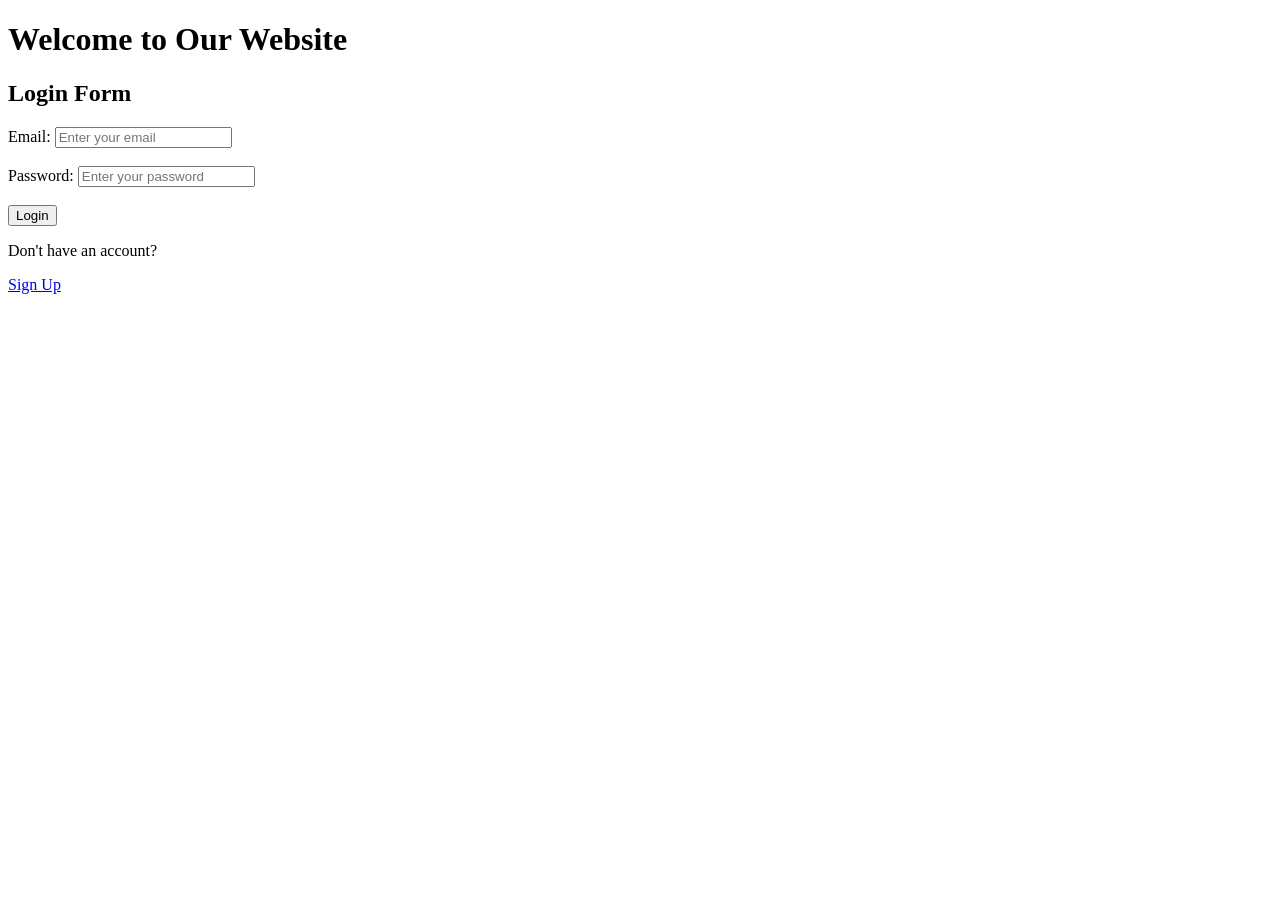
==== index.html @ e3af410c "initial commit" ====
<!DOCTYPE html>
<html lang="en">
<head>
    <meta charset="UTF-8">
    <title>Home - Login</title>
</head>
<body>

    <h1>Welcome to Our Website</h1>
    <h2>Login Form</h2>

    <form action="signup1.html" method="get">
        <label>Email:</label>
        <input type="email" name="email"
               placeholder="Enter your email" required>
        <br><br>

        <label>Password:</label>
        <input type="password" name="password"
               placeholder="Enter your password" required>
        <br><br>

        <button type="submit">Login</button>
    </form>

    <p>Don't have an account?</p>
    <a href="signup1.html">Sign Up</a>

</body>
</html>
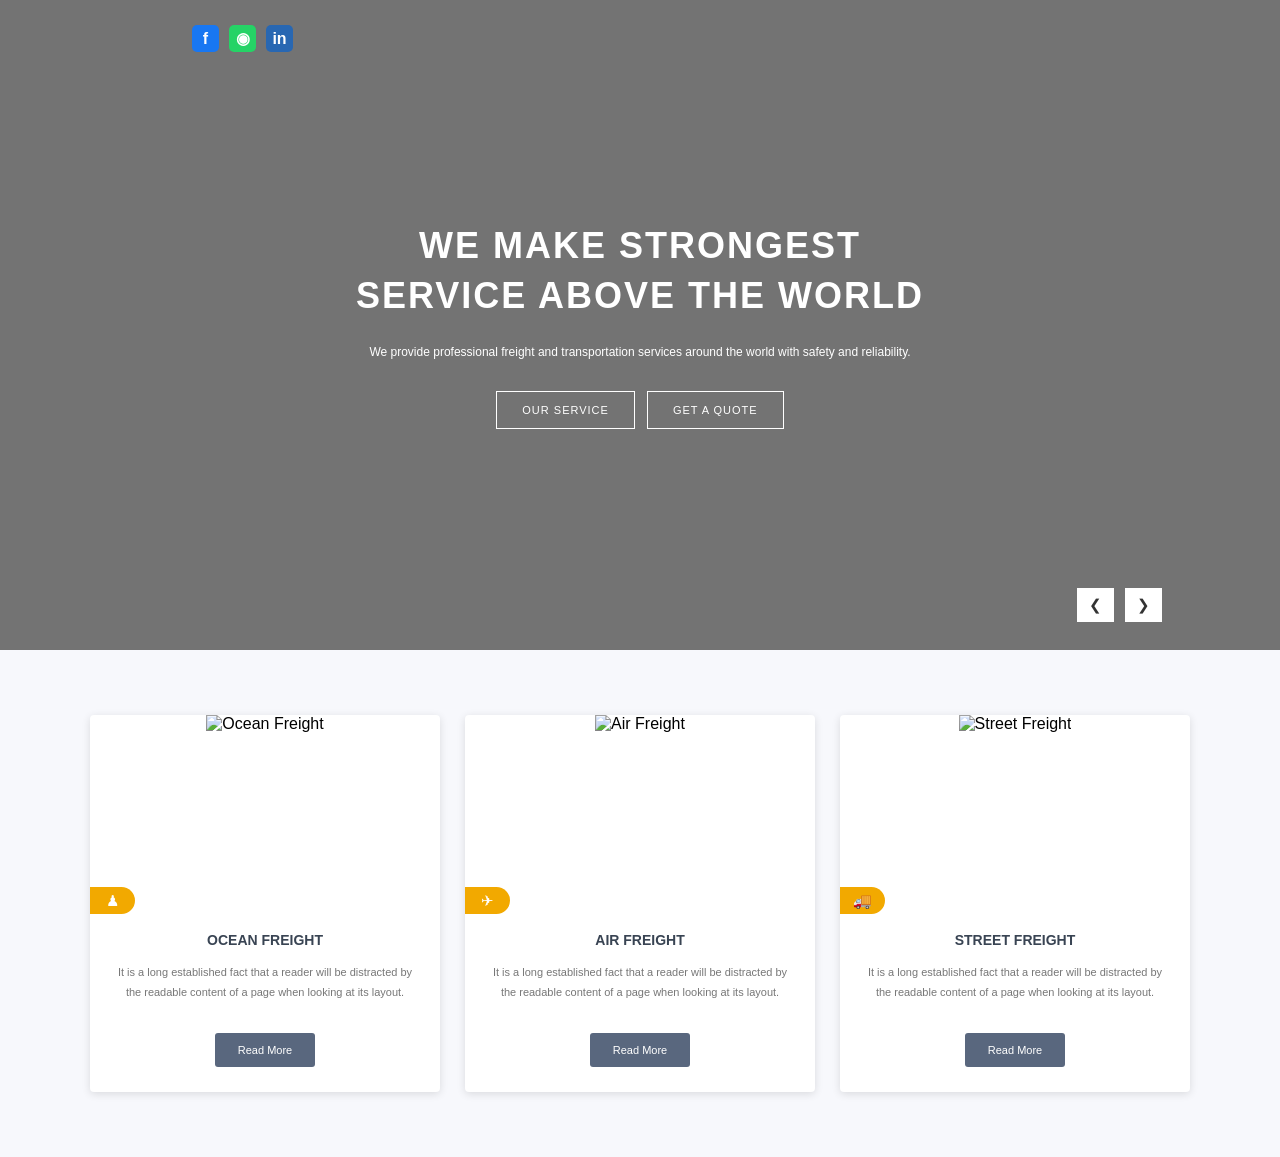
==== commit 70ac79f4: "first commit" ====
--- a/index.html
+++ b/index.html
@@ -2,29 +2,121 @@
 <html lang="en">
 <head>
     <meta charset="UTF-8">
-    <title>Home - Login</title>
+    <meta name="viewport" content="width=device-width, initial-scale=1.0">
+    <title>Freight Services</title>
+    <link rel="stylesheet" href="style.css">
 </head>
 <body>
 
-    <h1>Welcome to Our Website</h1>
-    <h2>Login Form</h2>
+    <!-- Social Media -->
+    <div class="social">
+        <a href="https://www.facebook.com/" target="_blank">f</a>
+        <a href="https://www.whatsapp.com/" target="_blank">◉</a>
+        <a href="https://www.linkedin.com/" target="_blank">in</a>
+    </div>
 
-    <form action="signup1.html" method="get">
-        <label>Email:</label>
-        <input type="email" name="email"
-               placeholder="Enter your email" required>
-        <br><br>
+    <!-- Hero Section -->
+    <section class="hero" id="home">
 
-        <label>Password:</label>
-        <input type="password" name="password"
-               placeholder="Enter your password" required>
-        <br><br>
+        <div class="overlay"></div>
 
-        <button type="submit">Login</button>
-    </form>
+        <div class="hero-content">
+            <h1 id="heroTitle">
+                WE MAKE STRONGEST<br>
+                SERVICE ABOVE THE WORLD
+            </h1>
 
-    <p>Don't have an account?</p>
-    <a href="signup1.html">Sign Up</a>
+            <p>
+                We provide professional freight and transportation
+                services around the world with safety and reliability.
+            </p>
+
+            <div class="hero-buttons">
+                <a href="#services" class="btn">OUR SERVICE</a>
+                <a href="mailto:info@example.com?subject=Get%20a%20Quote"
+                   class="btn">GET A QUOTE</a>
+            </div>
+        </div>
+
+        <div class="slider-buttons">
+            <button id="prev">❮</button>
+            <button id="next">❯</button>
+        </div>
+
+    </section>
+
+    <!-- Services Section -->
+    <section class="services" id="services">
+
+        <div class="service-container">
+
+            <!-- Ocean Freight -->
+            <div class="card">
+                <div class="image">
+                    <img src="https://thumb.wikimedia.org/wikipedia/commons/thumb/9/93/NYK_Virgo_%288154929586%29.jpg/250px-NYK_Virgo_%288154929586%29.jpg?utm_source=en.wikipedia.org&utm_campaign=parser&utm_content=thumbnail"
+                         alt="Ocean Freight">
+                </div>
+
+                <div class="icon">♟</div>
+
+                <h3>OCEAN FREIGHT</h3>
+
+                <p>
+                    It is a long established fact that a reader
+                    will be distracted by the readable content
+                    of a page when looking at its layout.
+                </p>
+
+                <a href="https://en.wikipedia.org/wiki/Containerization"
+                   target="_blank" class="read-btn">Read More</a>
+            </div>
+
+            <!-- Air Freight -->
+            <div class="card">
+                <div class="image">
+                    <img src="https://thumb.wikimedia.org/wikipedia/commons/thumb/1/13/N885FD_B777F_Fedex_%287001569004%29.jpg/250px-N885FD_B777F_Fedex_%287001569004%29.jpg?utm_source=en.wikipedia.org&utm_campaign=parser&utm_content=thumbnail"
+                         alt="Air Freight">
+                </div>
+
+                <div class="icon">✈</div>
+
+                <h3>AIR FREIGHT</h3>
+
+                <p>
+                    It is a long established fact that a reader
+                    will be distracted by the readable content
+                    of a page when looking at its layout.
+                </p>
+
+                <a href="https://en.wikipedia.org/wiki/Air_cargo"
+                   target="_blank" class="read-btn">Read More</a>
+            </div>
+
+            <!-- Street Freight -->
+            <div class="card">
+                <div class="image">
+                    <img src="https://thumb.wikimedia.org/wikipedia/commons/thumb/0/07/Fuel_truck_tanzania.jpg/500px-Fuel_truck_tanzania.jpg?utm_source=en.wikipedia.org&utm_campaign=parser&utm_content=thumbnail"
+                         alt="Street Freight">
+                </div>
+
+                <div class="icon">🚚</div>
+
+                <h3>STREET FREIGHT</h3>
+
+                <p>
+                    It is a long established fact that a reader
+                    will be distracted by the readable content
+                    of a page when looking at its layout.
+                </p>
+
+                <a href="https://en.wikipedia.org/wiki/Road_transport"
+                   target="_blank" class="read-btn">Read More</a>
+            </div>
+
+        </div>
+    </section>
+
+    <script src="script.js"></script>
 
 </body>
 </html>
--- a/style.css
+++ b/style.css
@@ -0,0 +1,267 @@
+* {
+    margin: 0;
+    padding: 0;
+    box-sizing: border-box;
+}
+
+html {
+    scroll-behavior: smooth;
+}
+
+body {
+    font-family: Arial, sans-serif;
+    background: #ffffff;
+}
+
+/* Social Icons */
+
+.social {
+    position: absolute;
+    top: 25px;
+    left: 15%;
+    display: flex;
+    gap: 10px;
+    z-index: 5;
+}
+
+.social a {
+    width: 27px;
+    height: 27px;
+    display: flex;
+    align-items: center;
+    justify-content: center;
+    text-decoration: none;
+    color: white;
+    font-weight: bold;
+    border-radius: 5px;
+    background: #1877f2;
+}
+
+.social a:nth-child(2) {
+    background: #25d366;
+}
+
+.social a:nth-child(3) {
+    background: #2867b2;
+}
+
+/* Hero Section */
+
+.hero {
+    height: 650px;
+    width: 100%;
+    background-image: url("https://thumb.wikimedia.org/wikipedia/commons/thumb/9/93/NYK_Virgo_%288154929586%29.jpg/250px-NYK_Virgo_%288154929586%29.jpg?utm_source=en.wikipedia.org&utm_campaign=parser&utm_content=thumbnail");
+    background-size: cover;
+    background-position: center;
+    position: relative;
+    display: flex;
+    align-items: center;
+    justify-content: center;
+    transition: background-image 0.5s ease;
+}
+
+.overlay {
+    position: absolute;
+    inset: 0;
+    background: rgba(0, 0, 0, 0.55);
+}
+
+.hero-content {
+    position: relative;
+    z-index: 2;
+    color: white;
+    text-align: center;
+    padding: 20px;
+    max-width: 900px;
+}
+
+.hero-content h1 {
+    font-size: 36px;
+    line-height: 1.4;
+    font-weight: 800;
+    letter-spacing: 2px;
+}
+
+.hero-content p {
+    font-size: 12px;
+    margin: 20px 0 28px;
+    line-height: 1.8;
+}
+
+.hero-buttons {
+    display: flex;
+    justify-content: center;
+    gap: 12px;
+}
+
+.btn {
+    border: 1px solid white;
+    color: white;
+    text-decoration: none;
+    padding: 12px 25px;
+    font-size: 11px;
+    letter-spacing: 1px;
+    transition: 0.3s;
+}
+
+.btn:hover {
+    background: white;
+    color: black;
+}
+
+/* Slider Buttons */
+
+.slider-buttons {
+    position: absolute;
+    right: 9%;
+    bottom: 25px;
+    z-index: 3;
+}
+
+.slider-buttons button {
+    border: none;
+    background: white;
+    color: #333;
+    padding: 8px 12px;
+    margin: 3px;
+    cursor: pointer;
+    font-size: 15px;
+}
+
+.slider-buttons button:hover {
+    background: orange;
+    color: white;
+}
+
+/* Services Section */
+
+.services {
+    background: #f7f8fc;
+    padding: 65px 20px;
+}
+
+.service-container {
+    max-width: 1100px;
+    margin: auto;
+    display: grid;
+    grid-template-columns: repeat(3, 1fr);
+    gap: 25px;
+}
+
+/* Cards */
+
+.card {
+    background: white;
+    text-align: center;
+    position: relative;
+    box-shadow: 0 2px 8px rgba(0,0,0,0.12);
+    border-radius: 4px;
+    overflow: hidden;
+    padding-bottom: 25px;
+    transition: 0.3s;
+}
+
+.card:hover {
+    transform: translateY(-7px);
+    box-shadow: 0 8px 20px rgba(0,0,0,0.15);
+}
+
+.image {
+    width: 100%;
+    height: 190px;
+    overflow: hidden;
+}
+
+.image img {
+    width: 100%;
+    height: 100%;
+    object-fit: cover;
+    transition: 0.4s;
+}
+
+.card:hover img {
+    transform: scale(1.08);
+}
+
+/* Card Icon */
+
+.icon {
+    position: relative;
+    margin-top: -18px;
+    background: #f2a900;
+    color: white;
+    width: 45px;
+    height: 27px;
+    border-radius: 0 20px 20px 0;
+    display: flex;
+    align-items: center;
+    justify-content: center;
+    font-size: 15px;
+}
+
+/* Card Text */
+
+.card h3 {
+    font-size: 14px;
+    color: #394453;
+    margin: 18px 0 15px;
+}
+
+.card p {
+    color: #777;
+    font-size: 11px;
+    line-height: 1.8;
+    padding: 0 20px;
+    min-height: 55px;
+}
+
+/* Read More */
+
+.read-btn {
+    display: inline-block;
+    background: #59677e;
+    color: white;
+    text-decoration: none;
+    font-size: 11px;
+    padding: 11px 23px;
+    border-radius: 3px;
+    margin-top: 15px;
+    transition: 0.3s;
+}
+
+.read-btn:hover {
+    background: #f2a900;
+}
+
+/* Mobile Responsive */
+
+@media (max-width: 768px) {
+
+    .hero {
+        height: 450px;
+    }
+
+    .hero-content h1 {
+        font-size: 25px;
+    }
+
+    .hero-content p {
+        font-size: 11px;
+    }
+
+    .service-container {
+        grid-template-columns: 1fr;
+        max-width: 400px;
+    }
+
+    .social {
+        left: 20px;
+    }
+}
+
+@media (min-width: 769px) and (max-width: 1000px) {
+
+    .service-container {
+        grid-template-columns: repeat(2, 1fr);
+    }
+}
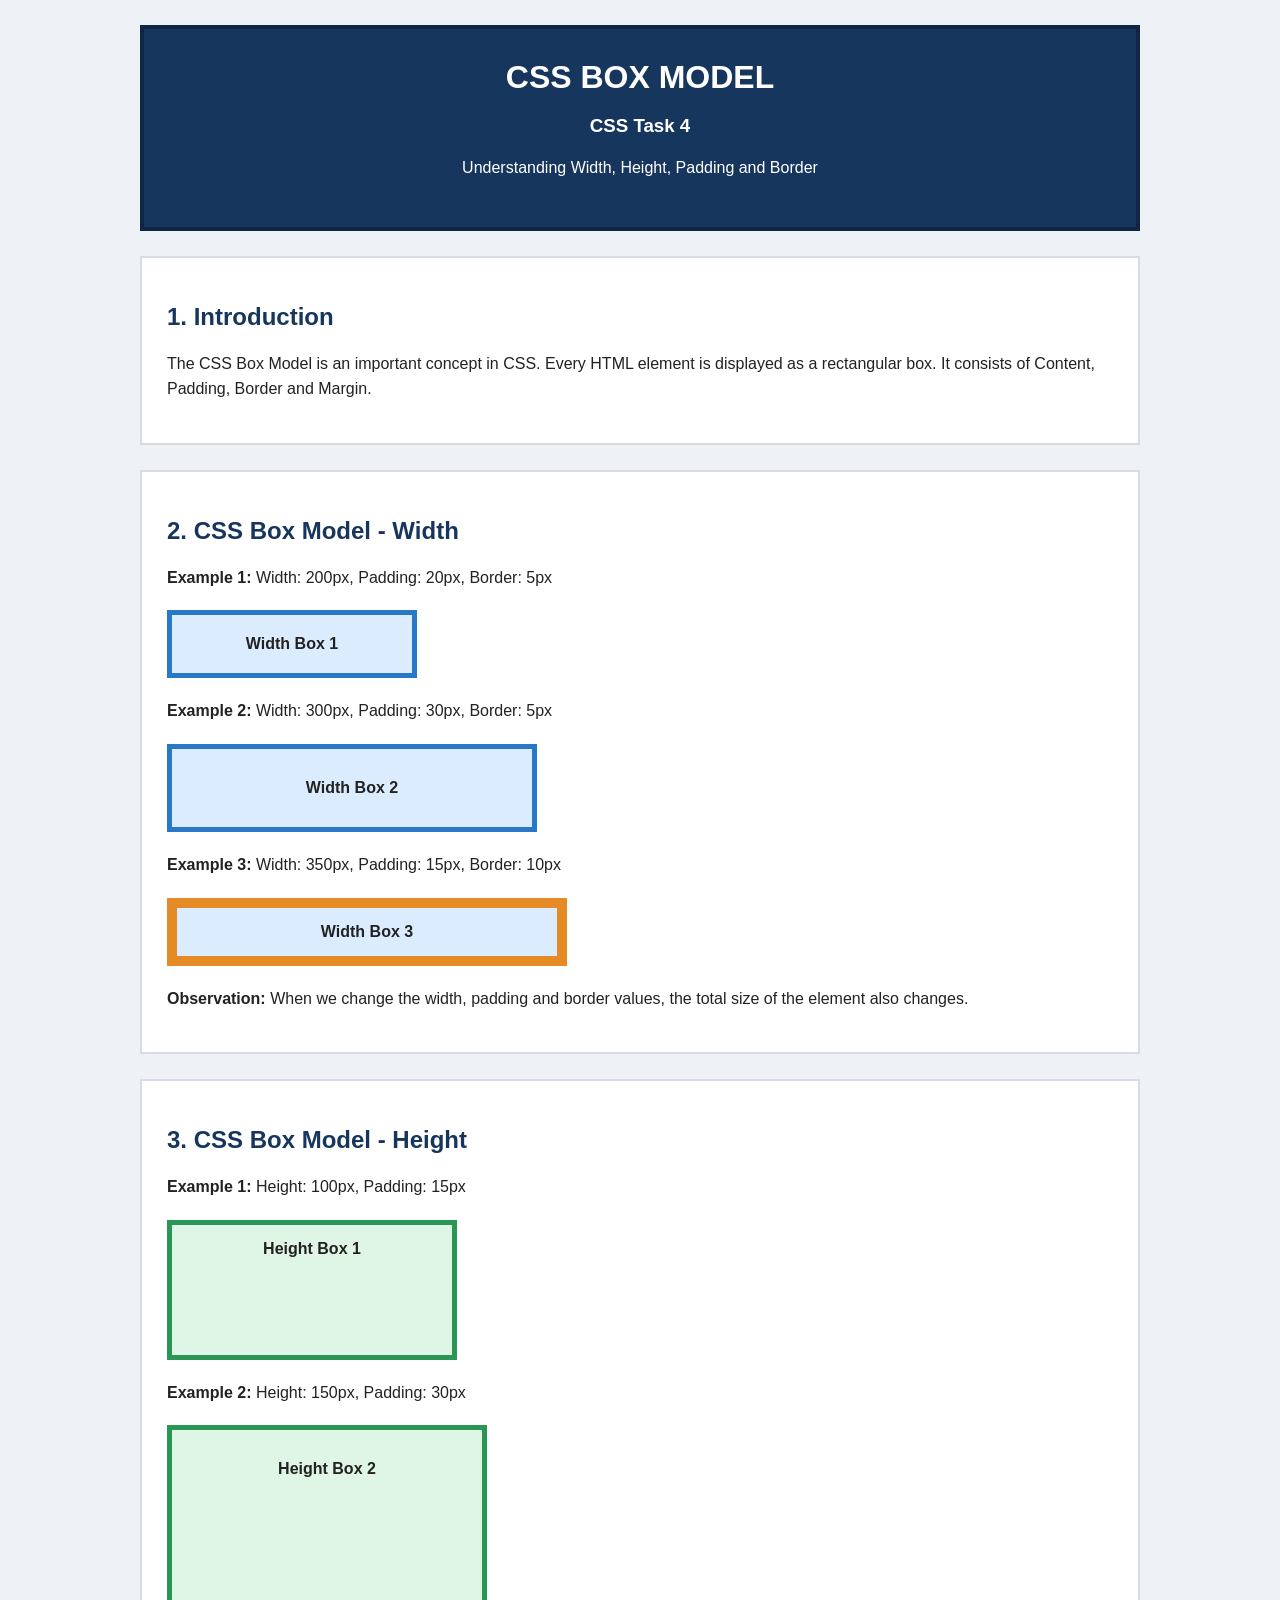
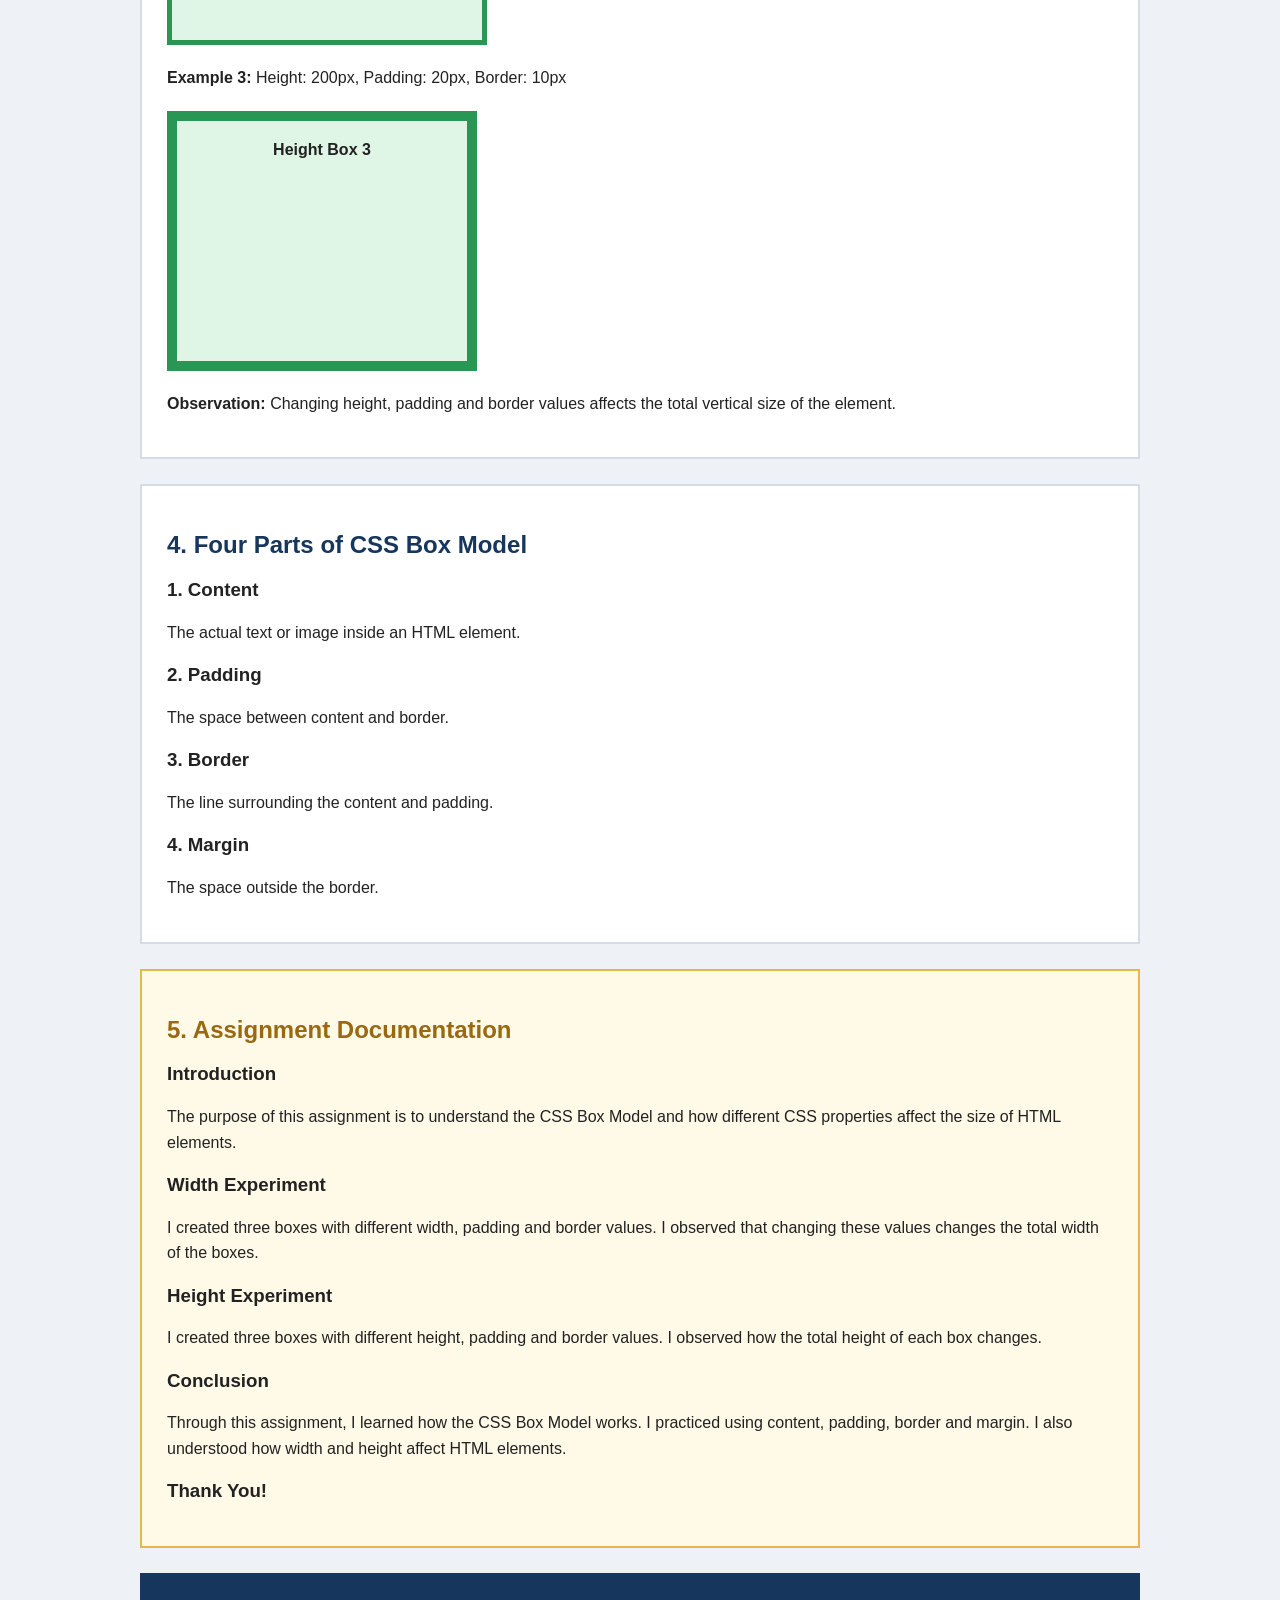
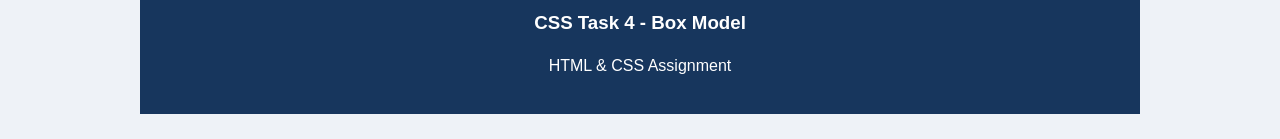
==== commit cab5aec0: "first commit" ====
--- a/index.html
+++ b/index.html
@@ -1,122 +1,269 @@
 <!DOCTYPE html>
 <html lang="en">
 <head>
-    <meta charset="UTF-8">
-    <meta name="viewport" content="width=device-width, initial-scale=1.0">
-    <title>Freight Services</title>
-    <link rel="stylesheet" href="style.css">
+<meta charset="UTF-8">
+<meta name="viewport" content="width=device-width, initial-scale=1.0">
+<title>CSS Task 4 - Box Model Assignment</title>
+
+<style>
+* {
+    box-sizing: content-box;
+}
+
+body {
+    margin: 0;
+    padding: 25px;
+    font-family: Arial, sans-serif;
+    background: #eef2f7;
+    color: #222;
+}
+
+.container {
+    max-width: 1000px;
+    margin: auto;
+}
+
+header {
+    background: #17365d;
+    color: white;
+    text-align: center;
+    padding: 30px;
+    border: 4px solid #102744;
+    margin-bottom: 25px;
+}
+
+header h1 {
+    margin: 0 0 10px;
+}
+
+section {
+    background: white;
+    padding: 25px;
+    border: 2px solid #d5dce5;
+    margin-bottom: 25px;
+}
+
+h2 {
+    color: #17365d;
+}
+
+p {
+    line-height: 1.6;
+}
+
+/* WIDTH EXAMPLES */
+
+.width-box {
+    background: #dcecff;
+    border: 5px solid #2878c7;
+    padding: 20px;
+    margin: 20px 0;
+    text-align: center;
+    font-weight: bold;
+}
+
+.box1 {
+    width: 200px;
+}
+
+.box2 {
+    width: 300px;
+    padding: 30px;
+}
+
+.box3 {
+    width: 350px;
+    padding: 15px;
+    border: 10px solid #e58b26;
+}
+
+/* HEIGHT EXAMPLES */
+
+.height-box {
+    width: 250px;
+    background: #dff5e5;
+    border: 5px solid #299653;
+    padding: 15px;
+    margin: 20px 0;
+    text-align: center;
+    font-weight: bold;
+}
+
+.height1 {
+    height: 100px;
+}
+
+.height2 {
+    height: 150px;
+    padding: 30px;
+}
+
+.height3 {
+    height: 200px;
+    padding: 20px;
+    border: 10px solid #299653;
+}
+
+/* DOCUMENTATION */
+
+.documentation {
+    background: #fff9e8;
+    border: 2px solid #e5b84b;
+    padding: 25px;
+}
+
+.documentation h2 {
+    color: #9a6810;
+}
+
+footer {
+    background: #17365d;
+    color: white;
+    text-align: center;
+    padding: 20px;
+    margin-top: 25px;
+}
+
+@media(max-width: 600px) {
+    body {
+        padding: 10px;
+    }
+
+    .width-box,
+    .height-box {
+        max-width: 100%;
+    }
+}
+</style>
 </head>
+
 <body>
 
-    <!-- Social Media -->
-    <div class="social">
-        <a href="https://www.facebook.com/" target="_blank">f</a>
-        <a href="https://www.whatsapp.com/" target="_blank">◉</a>
-        <a href="https://www.linkedin.com/" target="_blank">in</a>
-    </div>
-
-    <!-- Hero Section -->
-    <section class="hero" id="home">
-
-        <div class="overlay"></div>
-
-        <div class="hero-content">
-            <h1 id="heroTitle">
-                WE MAKE STRONGEST<br>
-                SERVICE ABOVE THE WORLD
-            </h1>
-
-            <p>
-                We provide professional freight and transportation
-                services around the world with safety and reliability.
-            </p>
-
-            <div class="hero-buttons">
-                <a href="#services" class="btn">OUR SERVICE</a>
-                <a href="mailto:info@example.com?subject=Get%20a%20Quote"
-                   class="btn">GET A QUOTE</a>
-            </div>
-        </div>
-
-        <div class="slider-buttons">
-            <button id="prev">❮</button>
-            <button id="next">❯</button>
-        </div>
-
-    </section>
-
-    <!-- Services Section -->
-    <section class="services" id="services">
-
-        <div class="service-container">
-
-            <!-- Ocean Freight -->
-            <div class="card">
-                <div class="image">
-                    <img src="https://thumb.wikimedia.org/wikipedia/commons/thumb/9/93/NYK_Virgo_%288154929586%29.jpg/250px-NYK_Virgo_%288154929586%29.jpg?utm_source=en.wikipedia.org&utm_campaign=parser&utm_content=thumbnail"
-                         alt="Ocean Freight">
-                </div>
-
-                <div class="icon">♟</div>
-
-                <h3>OCEAN FREIGHT</h3>
-
-                <p>
-                    It is a long established fact that a reader
-                    will be distracted by the readable content
-                    of a page when looking at its layout.
-                </p>
-
-                <a href="https://en.wikipedia.org/wiki/Containerization"
-                   target="_blank" class="read-btn">Read More</a>
-            </div>
-
-            <!-- Air Freight -->
-            <div class="card">
-                <div class="image">
-                    <img src="https://thumb.wikimedia.org/wikipedia/commons/thumb/1/13/N885FD_B777F_Fedex_%287001569004%29.jpg/250px-N885FD_B777F_Fedex_%287001569004%29.jpg?utm_source=en.wikipedia.org&utm_campaign=parser&utm_content=thumbnail"
-                         alt="Air Freight">
-                </div>
-
-                <div class="icon">✈</div>
-
-                <h3>AIR FREIGHT</h3>
-
-                <p>
-                    It is a long established fact that a reader
-                    will be distracted by the readable content
-                    of a page when looking at its layout.
-                </p>
-
-                <a href="https://en.wikipedia.org/wiki/Air_cargo"
-                   target="_blank" class="read-btn">Read More</a>
-            </div>
-
-            <!-- Street Freight -->
-            <div class="card">
-                <div class="image">
-                    <img src="https://thumb.wikimedia.org/wikipedia/commons/thumb/0/07/Fuel_truck_tanzania.jpg/500px-Fuel_truck_tanzania.jpg?utm_source=en.wikipedia.org&utm_campaign=parser&utm_content=thumbnail"
-                         alt="Street Freight">
-                </div>
-
-                <div class="icon">🚚</div>
-
-                <h3>STREET FREIGHT</h3>
-
-                <p>
-                    It is a long established fact that a reader
-                    will be distracted by the readable content
-                    of a page when looking at its layout.
-                </p>
-
-                <a href="https://en.wikipedia.org/wiki/Road_transport"
-                   target="_blank" class="read-btn">Read More</a>
-            </div>
-
-        </div>
-    </section>
-
-    <script src="script.js"></script>
+<div class="container">
+
+<header>
+    <h1>CSS BOX MODEL</h1>
+    <h3>CSS Task 4</h3>
+    <p>Understanding Width, Height, Padding and Border</p>
+</header>
+
+<section>
+    <h2>1. Introduction</h2>
+    <p>
+        The CSS Box Model is an important concept in CSS.
+        Every HTML element is displayed as a rectangular box.
+        It consists of Content, Padding, Border and Margin.
+    </p>
+</section>
+
+<section>
+    <h2>2. CSS Box Model - Width</h2>
+
+    <p><b>Example 1:</b> Width: 200px, Padding: 20px, Border: 5px</p>
+    <div class="width-box box1">
+        Width Box 1
+    </div>
+
+    <p><b>Example 2:</b> Width: 300px, Padding: 30px, Border: 5px</p>
+    <div class="width-box box2">
+        Width Box 2
+    </div>
+
+    <p><b>Example 3:</b> Width: 350px, Padding: 15px, Border: 10px</p>
+    <div class="width-box box3">
+        Width Box 3
+    </div>
+
+    <p>
+        <b>Observation:</b> When we change the width,
+        padding and border values, the total size of
+        the element also changes.
+    </p>
+</section>
+
+<section>
+    <h2>3. CSS Box Model - Height</h2>
+
+    <p><b>Example 1:</b> Height: 100px, Padding: 15px</p>
+    <div class="height-box height1">
+        Height Box 1
+    </div>
+
+    <p><b>Example 2:</b> Height: 150px, Padding: 30px</p>
+    <div class="height-box height2">
+        Height Box 2
+    </div>
+
+    <p><b>Example 3:</b> Height: 200px, Padding: 20px, Border: 10px</p>
+    <div class="height-box height3">
+        Height Box 3
+    </div>
+
+    <p>
+        <b>Observation:</b> Changing height, padding
+        and border values affects the total vertical
+        size of the element.
+    </p>
+</section>
+
+<section>
+    <h2>4. Four Parts of CSS Box Model</h2>
+
+    <h3>1. Content</h3>
+    <p>The actual text or image inside an HTML element.</p>
+
+    <h3>2. Padding</h3>
+    <p>The space between content and border.</p>
+
+    <h3>3. Border</h3>
+    <p>The line surrounding the content and padding.</p>
+
+    <h3>4. Margin</h3>
+    <p>The space outside the border.</p>
+</section>
+
+<section class="documentation">
+    <h2>5. Assignment Documentation</h2>
+
+    <h3>Introduction</h3>
+    <p>
+        The purpose of this assignment is to understand
+        the CSS Box Model and how different CSS properties
+        affect the size of HTML elements.
+    </p>
+
+    <h3>Width Experiment</h3>
+    <p>
+        I created three boxes with different width,
+        padding and border values. I observed that
+        changing these values changes the total width
+        of the boxes.
+    </p>
+
+    <h3>Height Experiment</h3>
+    <p>
+        I created three boxes with different height,
+        padding and border values. I observed how
+        the total height of each box changes.
+    </p>
+
+    <h3>Conclusion</h3>
+    <p>
+        Through this assignment, I learned how the
+        CSS Box Model works. I practiced using content,
+        padding, border and margin. I also understood
+        how width and height affect HTML elements.
+    </p>
+
+    <h3>Thank You!</h3>
+</section>
+
+<footer>
+    <h3>CSS Task 4 - Box Model</h3>
+    <p>HTML & CSS Assignment</p>
+</footer>
+
+</div>
 
 </body>
 </html>
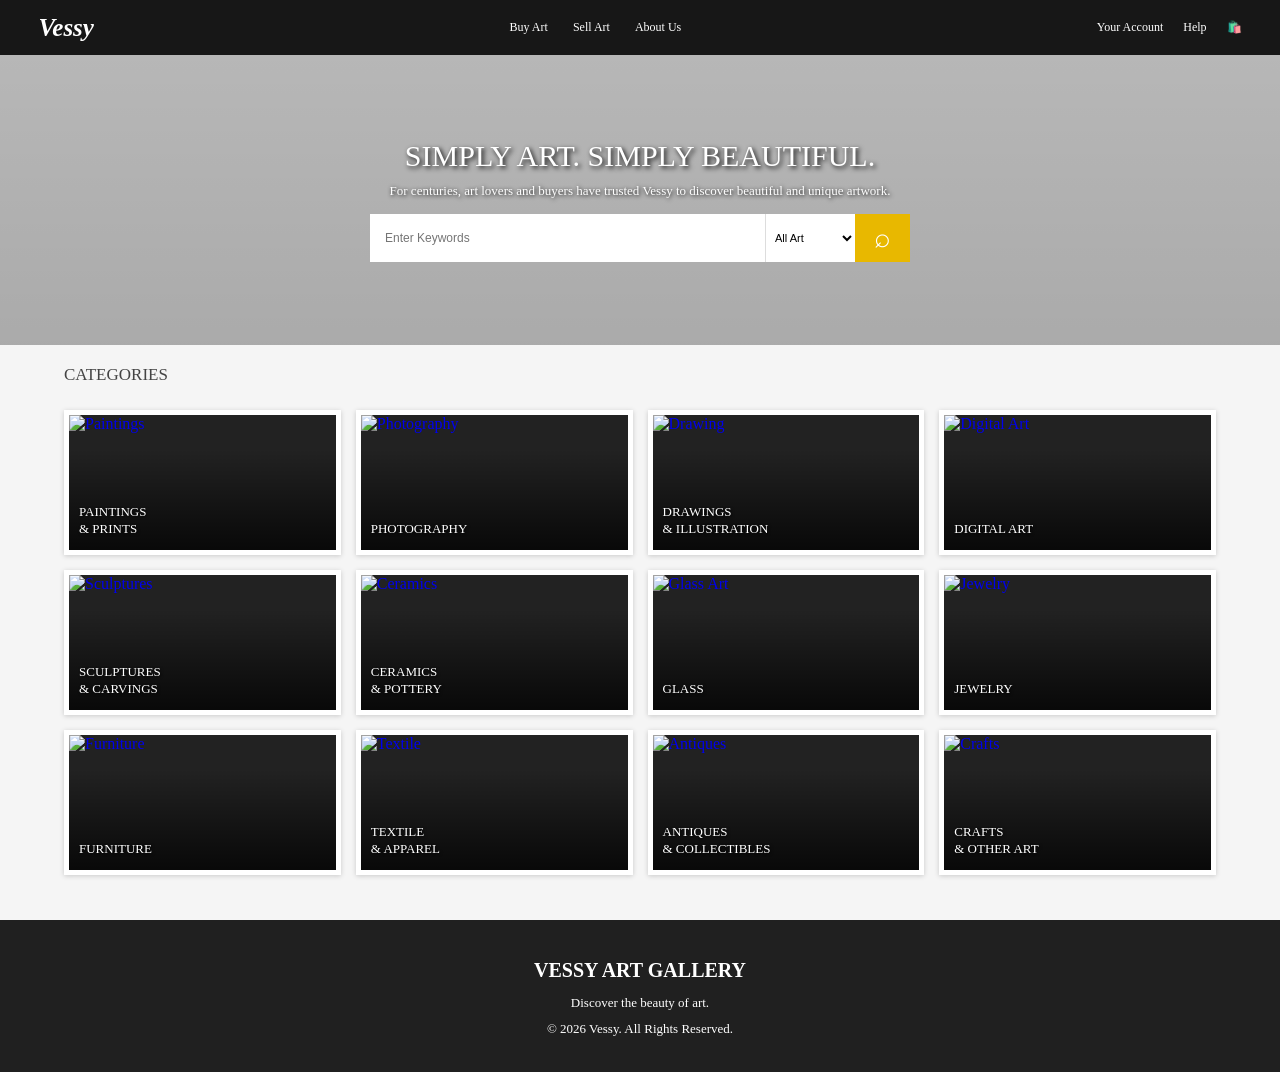
==== commit db6d0097: "first commit" ====
--- a/index.html
+++ b/index.html
@@ -1,269 +1,159 @@
 <!DOCTYPE html>
 <html lang="en">
 <head>
-<meta charset="UTF-8">
-<meta name="viewport" content="width=device-width, initial-scale=1.0">
-<title>CSS Task 4 - Box Model Assignment</title>
-
-<style>
-* {
-    box-sizing: content-box;
-}
-
-body {
-    margin: 0;
-    padding: 25px;
-    font-family: Arial, sans-serif;
-    background: #eef2f7;
-    color: #222;
-}
-
-.container {
-    max-width: 1000px;
-    margin: auto;
-}
-
-header {
-    background: #17365d;
-    color: white;
-    text-align: center;
-    padding: 30px;
-    border: 4px solid #102744;
-    margin-bottom: 25px;
-}
-
-header h1 {
-    margin: 0 0 10px;
-}
-
-section {
-    background: white;
-    padding: 25px;
-    border: 2px solid #d5dce5;
-    margin-bottom: 25px;
-}
-
-h2 {
-    color: #17365d;
-}
-
-p {
-    line-height: 1.6;
-}
-
-/* WIDTH EXAMPLES */
-
-.width-box {
-    background: #dcecff;
-    border: 5px solid #2878c7;
-    padding: 20px;
-    margin: 20px 0;
-    text-align: center;
-    font-weight: bold;
-}
-
-.box1 {
-    width: 200px;
-}
-
-.box2 {
-    width: 300px;
-    padding: 30px;
-}
-
-.box3 {
-    width: 350px;
-    padding: 15px;
-    border: 10px solid #e58b26;
-}
-
-/* HEIGHT EXAMPLES */
-
-.height-box {
-    width: 250px;
-    background: #dff5e5;
-    border: 5px solid #299653;
-    padding: 15px;
-    margin: 20px 0;
-    text-align: center;
-    font-weight: bold;
-}
-
-.height1 {
-    height: 100px;
-}
-
-.height2 {
-    height: 150px;
-    padding: 30px;
-}
-
-.height3 {
-    height: 200px;
-    padding: 20px;
-    border: 10px solid #299653;
-}
-
-/* DOCUMENTATION */
-
-.documentation {
-    background: #fff9e8;
-    border: 2px solid #e5b84b;
-    padding: 25px;
-}
-
-.documentation h2 {
-    color: #9a6810;
-}
-
-footer {
-    background: #17365d;
-    color: white;
-    text-align: center;
-    padding: 20px;
-    margin-top: 25px;
-}
-
-@media(max-width: 600px) {
-    body {
-        padding: 10px;
-    }
-
-    .width-box,
-    .height-box {
-        max-width: 100%;
-    }
-}
-</style>
+    <meta charset="UTF-8">
+    <meta name="viewport" content="width=device-width, initial-scale=1.0">
+    <title>Vessy | Art Gallery</title>
+    <link rel="stylesheet" href="style.css">
 </head>
-
 <body>
 
-<div class="container">
+    <!-- NAVBAR -->
+    <header class="navbar">
+        <div class="logo">Vessy</div>
 
-<header>
-    <h1>CSS BOX MODEL</h1>
-    <h3>CSS Task 4</h3>
-    <p>Understanding Width, Height, Padding and Border</p>
-</header>
+        <nav>
+            <a href="#categories">Buy Art</a>
+            <a href="#categories">Sell Art</a>
+            <a href="#about">About Us</a>
+        </nav>
 
-<section>
-    <h2>1. Introduction</h2>
-    <p>
-        The CSS Box Model is an important concept in CSS.
-        Every HTML element is displayed as a rectangular box.
-        It consists of Content, Padding, Border and Margin.
-    </p>
-</section>
+        <div class="nav-right">
+            <a href="#account">Your Account</a>
+            <a href="#help">Help</a>
+            <a href="#cart">🛍️</a>
+        </div>
+    </header>
 
-<section>
-    <h2>2. CSS Box Model - Width</h2>
+    <!-- HERO SECTION -->
+    <section class="hero">
+        <div class="hero-content">
+            <h1>SIMPLY ART. SIMPLY BEAUTIFUL.</h1>
 
-    <p><b>Example 1:</b> Width: 200px, Padding: 20px, Border: 5px</p>
-    <div class="width-box box1">
-        Width Box 1
-    </div>
+            <p>
+                For centuries, art lovers and buyers have trusted Vessy
+                to discover beautiful and unique artwork.
+            </p>
 
-    <p><b>Example 2:</b> Width: 300px, Padding: 30px, Border: 5px</p>
-    <div class="width-box box2">
-        Width Box 2
-    </div>
+            <form class="search-box" id="searchForm">
+                <input
+                    type="text"
+                    id="searchInput"
+                    placeholder="Enter Keywords"
+                    required
+                >
 
-    <p><b>Example 3:</b> Width: 350px, Padding: 15px, Border: 10px</p>
-    <div class="width-box box3">
-        Width Box 3
-    </div>
+                <select id="searchType">
+                    <option value="all">All Art</option>
+                    <option value="paintings">Paintings</option>
+                    <option value="photography">Photography</option>
+                    <option value="sculptures">Sculptures</option>
+                    <option value="digital art">Digital Art</option>
+                </select>
 
-    <p>
-        <b>Observation:</b> When we change the width,
-        padding and border values, the total size of
-        the element also changes.
-    </p>
-</section>
+                <button type="submit">⌕</button>
+            </form>
+        </div>
+    </section>
 
-<section>
-    <h2>3. CSS Box Model - Height</h2>
+    <!-- CATEGORIES -->
+    <section class="categories" id="categories">
 
-    <p><b>Example 1:</b> Height: 100px, Padding: 15px</p>
-    <div class="height-box height1">
-        Height Box 1
-    </div>
+        <h2>CATEGORIES</h2>
 
-    <p><b>Example 2:</b> Height: 150px, Padding: 30px</p>
-    <div class="height-box height2">
-        Height Box 2
-    </div>
+        <div class="gallery">
 
-    <p><b>Example 3:</b> Height: 200px, Padding: 20px, Border: 10px</p>
-    <div class="height-box height3">
-        Height Box 3
-    </div>
+            <a class="category" href="https://en.wikipedia.org/wiki/Painting" target="_blank">
+                <img src="https://images.unsplash.com/photo-1579783902614-a3fb3927b6a5?w=600" alt="Paintings">
+                <div class="category-name">PAINTINGS<br>& PRINTS</div>
+            </a>
 
-    <p>
-        <b>Observation:</b> Changing height, padding
-        and border values affects the total vertical
-        size of the element.
-    </p>
-</section>
+            <a class="category" href="https://en.wikipedia.org/wiki/Photography" target="_blank">
+                <img src="https://images.unsplash.com/photo-1516035069371-29a1b244cc32?w=600" alt="Photography">
+                <div class="category-name">PHOTOGRAPHY</div>
+            </a>
 
-<section>
-    <h2>4. Four Parts of CSS Box Model</h2>
+            <a class="category" href="https://en.wikipedia.org/wiki/Drawing" target="_blank">
+                <img src="https://images.unsplash.com/photo-1513364776144-60967b0f800f?w=600" alt="Drawing">
+                <div class="category-name">DRAWINGS<br>& ILLUSTRATION</div>
+            </a>
 
-    <h3>1. Content</h3>
-    <p>The actual text or image inside an HTML element.</p>
+            <a class="category" href="https://en.wikipedia.org/wiki/Digital_art" target="_blank">
+                <img src="https://images.unsplash.com/photo-1549490349-8643362247b5?w=600" alt="Digital Art">
+                <div class="category-name">DIGITAL ART</div>
+            </a>
 
-    <h3>2. Padding</h3>
-    <p>The space between content and border.</p>
+            <a class="category" href="https://en.wikipedia.org/wiki/Sculpture" target="_blank">
+                <img src="https://images.unsplash.com/photo-1577083552431-6e5fd01aa342?w=600" alt="Sculptures">
+                <div class="category-name">SCULPTURES<br>& CARVINGS</div>
+            </a>
 
-    <h3>3. Border</h3>
-    <p>The line surrounding the content and padding.</p>
+            <a class="category" href="https://en.wikipedia.org/wiki/Ceramic_art" target="_blank">
+                <img src="https://images.unsplash.com/photo-1578749556568-bc2c40e68b61?w=600" alt="Ceramics">
+                <div class="category-name">CERAMICS<br>& POTTERY</div>
+            </a>
 
-    <h3>4. Margin</h3>
-    <p>The space outside the border.</p>
-</section>
+            <a class="category" href="https://en.wikipedia.org/wiki/Glass_art" target="_blank">
+                <img src="https://thumb.wikimedia.org/wikipedia/commons/thumb/3/3e/Emona_trgovina_in_obrt_%281%29a.jpg/250px-Emona_trgovina_in_obrt_%281%29a.jpg?utm_source=en.wikipedia.org&utm_campaign=parser&utm_content=thumbnail" alt="Glass Art">
+                <div class="category-name">GLASS</div>
+            </a>
 
-<section class="documentation">
-    <h2>5. Assignment Documentation</h2>
+            <a class="category" href="https://en.wikipedia.org/wiki/Jewellery" target="_blank">
+                <img src="https://thumb.wikimedia.org/wikipedia/commons/thumb/2/2e/Golden_bracelets_with_snakes_at_the_National_Archaeological_Museum_of_Athens_on_1_June_2018.jpg/250px-Golden_bracelets_with_snakes_at_the_National_Archaeological_Museum_of_Athens_on_1_June_2018.jpg?utm_source=en.wikipedia.org&utm_campaign=parser&utm_content=thumbnail" alt="Jewelry">
+                <div class="category-name">JEWELRY</div>
+            </a>
 
-    <h3>Introduction</h3>
-    <p>
-        The purpose of this assignment is to understand
-        the CSS Box Model and how different CSS properties
-        affect the size of HTML elements.
-    </p>
+            <a class="category" href="https://en.wikipedia.org/wiki/Furniture" target="_blank">
+                <img src="https://thumb.wikimedia.org/wikipedia/commons/thumb/a/af/Chair_of_Reniseneb_MET_DT536.jpg/250px-Chair_of_Reniseneb_MET_DT536.jpg?utm_source=en.wikipedia.org&utm_campaign=parser&utm_content=thumbnail" alt="Furniture">
+                <div class="category-name">FURNITURE</div>
+            </a>
 
-    <h3>Width Experiment</h3>
-    <p>
-        I created three boxes with different width,
-        padding and border values. I observed that
-        changing these values changes the total width
-        of the boxes.
-    </p>
+            <a class="category" href="https://en.wikipedia.org/wiki/Textile_arts" target="_blank">
+                <img src="https://images.unsplash.com/photo-1600166898405-da9535204843?w=600" alt="Textile">
+                <div class="category-name">TEXTILE<br>& APPAREL</div>
+            </a>
 
-    <h3>Height Experiment</h3>
-    <p>
-        I created three boxes with different height,
-        padding and border values. I observed how
-        the total height of each box changes.
-    </p>
+            <a class="category" href="https://en.wikipedia.org/wiki/Antique" target="_blank">
+                <img src="https://thumb.wikimedia.org/wikipedia/commons/thumb/0/01/Antique_items_for_sale_at_a_roadside_shop_in_Ballygunge%2C_Kolkata.jpg/250px-Antique_items_for_sale_at_a_roadside_shop_in_Ballygunge%2C_Kolkata.jpg?utm_source=en.wikipedia.org&utm_campaign=parser&utm_content=thumbnail" alt="Antiques">
+                <div class="category-name">ANTIQUES<br>& COLLECTIBLES</div>
+            </a>
 
-    <h3>Conclusion</h3>
-    <p>
-        Through this assignment, I learned how the
-        CSS Box Model works. I practiced using content,
-        padding, border and margin. I also understood
-        how width and height affect HTML elements.
-    </p>
+            <a class="category" href="https://en.wikipedia.org/wiki/Crafts" target="_blank">
+                <img src="https://images.unsplash.com/photo-1452860606245-08befc0ff44b?w=600" alt="Crafts">
+                <div class="category-name">CRAFTS<br>& OTHER ART</div>
+            </a>
 
-    <h3>Thank You!</h3>
-</section>
+        </div>
+    </section>
 
-<footer>
-    <h3>CSS Task 4 - Box Model</h3>
-    <p>HTML & CSS Assignment</p>
-</footer>
+    <!-- FOOTER -->
+    <footer id="about">
+        <h2>VESSY ART GALLERY</h2>
+        <p>Discover the beauty of art.</p>
+        <p>© 2026 Vessy. All Rights Reserved.</p>
+    </footer>
 
-</div>
+    <!-- JAVASCRIPT -->
+    <script>
+        const form = document.getElementById("searchForm");
+
+        form.addEventListener("submit", function(event) {
+            event.preventDefault();
+
+            const keyword = document.getElementById("searchInput").value.trim();
+            const type = document.getElementById("searchType").value;
+
+            if (keyword !== "") {
+                const search = type === "all" ? keyword : type + " " + keyword;
+
+                window.open(
+                    "https://en.wikipedia.org/w/index.php?search=" +
+                    encodeURIComponent(search),
+                    "_blank"
+                );
+            }
+        });
+    </script>
 
 </body>
 </html>
--- a/style.css
+++ b/style.css
@@ -0,0 +1,347 @@
+* {
+    margin: 0;
+    padding: 0;
+    box-sizing: border-box;
+}
+
+html {
+    scroll-behavior: smooth;
+}
+
+body {
+    font-family: Georgia, "Times New Roman", serif;
+    background: #f4f4f4;
+    color: #333;
+}
+
+/* NAVBAR */
+
+.navbar {
+    width: 100%;
+    height: 55px;
+    background: #171717;
+    display: flex;
+    align-items: center;
+    justify-content: space-between;
+    padding: 0 3%;
+    color: white;
+}
+
+.logo {
+    font-size: 25px;
+    font-style: italic;
+    font-weight: bold;
+    color: white;
+}
+
+.navbar nav {
+    display: flex;
+    gap: 25px;
+}
+
+.navbar a {
+    color: white;
+    text-decoration: none;
+    font-size: 12px;
+    transition: 0.3s;
+}
+
+.navbar a:hover {
+    color: #e5b900;
+}
+
+.nav-right {
+    display: flex;
+    align-items: center;
+    gap: 20px;
+}
+
+/* HERO SECTION */
+
+.hero {
+    min-height: 290px;
+    width: 100%;
+    background:
+        linear-gradient(rgba(0,0,0,0.25), rgba(0,0,0,0.30)),
+        url("https://images.unsplash.com/photo-1470770841072-f978cf4d019e?w=1600")
+        center/cover no-repeat;
+
+    display: flex;
+    justify-content: center;
+    align-items: center;
+    text-align: center;
+    padding: 40px 15px;
+}
+
+.hero-content {
+    width: 100%;
+    max-width: 750px;
+    color: white;
+    animation: appear 1.2s ease;
+}
+
+.hero-content h1 {
+    font-size: 30px;
+    font-weight: normal;
+    margin-bottom: 10px;
+    text-shadow: 2px 2px 5px black;
+}
+
+.hero-content p {
+    font-size: 13px;
+    margin-bottom: 15px;
+    text-shadow: 1px 1px 4px black;
+}
+
+/* SEARCH BAR */
+
+.search-box {
+    width: 100%;
+    max-width: 540px;
+    height: 48px;
+    margin: auto;
+    display: flex;
+    background: white;
+}
+
+.search-box input {
+    flex: 1;
+    min-width: 0;
+    border: none;
+    outline: none;
+    padding: 0 15px;
+    font-size: 12px;
+}
+
+.search-box select {
+    width: 90px;
+    border: none;
+    border-left: 1px solid #ddd;
+    outline: none;
+    padding: 0 5px;
+    font-size: 11px;
+    background: white;
+}
+
+.search-box button {
+    width: 55px;
+    border: none;
+    background: #e8b800;
+    color: white;
+    font-size: 28px;
+    cursor: pointer;
+    transition: 0.3s;
+}
+
+.search-box button:hover {
+    background: #bd9200;
+}
+
+/* CATEGORIES */
+
+.categories {
+    width: 100%;
+    padding: 20px 5% 45px;
+    background: #f5f5f5;
+}
+
+.categories h2 {
+    font-size: 17px;
+    font-weight: normal;
+    margin-bottom: 25px;
+    color: #444;
+}
+
+/* GALLERY GRID */
+
+.gallery {
+    display: grid;
+    grid-template-columns: repeat(4, minmax(0, 1fr));
+    gap: 15px;
+}
+
+.category {
+    height: 145px;
+    position: relative;
+    overflow: hidden;
+    display: block;
+    border: 5px solid white;
+    box-shadow: 0 1px 5px rgba(0,0,0,0.18);
+    text-decoration: none;
+    background: #222;
+}
+
+.category img {
+    width: 100%;
+    height: 100%;
+    object-fit: cover;
+    display: block;
+    transition: transform 0.5s;
+}
+
+.category::after {
+    content: "";
+    position: absolute;
+    inset: 0;
+    background: linear-gradient(
+        transparent 25%,
+        rgba(0,0,0,0.75)
+    );
+}
+
+.category-name {
+    position: absolute;
+    bottom: 12px;
+    left: 10px;
+    z-index: 2;
+    color: white;
+    font-size: 13px;
+    line-height: 1.3;
+    text-shadow: 1px 1px 3px black;
+}
+
+.category:hover img {
+    transform: scale(1.1);
+}
+
+/* FOOTER */
+
+footer {
+    background: #202020;
+    color: white;
+    text-align: center;
+    padding: 30px 15px;
+    line-height: 2;
+}
+
+footer h2 {
+    font-size: 20px;
+}
+
+footer p {
+    font-size: 13px;
+}
+
+/* ANIMATION */
+
+@keyframes appear {
+    from {
+        opacity: 0;
+        transform: translateY(25px);
+    }
+
+    to {
+        opacity: 1;
+        transform: translateY(0);
+    }
+}
+
+/* TABLET */
+
+@media (max-width: 768px) {
+
+    .navbar {
+        padding: 0 15px;
+    }
+
+    .navbar nav {
+        gap: 12px;
+    }
+
+    .navbar a {
+        font-size: 10px;
+    }
+
+    .nav-right {
+        gap: 10px;
+    }
+
+    .hero {
+        min-height: 270px;
+    }
+
+    .hero-content h1 {
+        font-size: 24px;
+    }
+
+    .gallery {
+        grid-template-columns: repeat(2, minmax(0, 1fr));
+        gap: 12px;
+    }
+
+    .category {
+        height: 140px;
+    }
+}
+
+/* MOBILE */
+
+@media (max-width: 480px) {
+
+    .navbar {
+        height: auto;
+        min-height: 55px;
+        flex-wrap: wrap;
+        gap: 10px;
+        padding: 12px;
+    }
+
+    .logo {
+        font-size: 22px;
+    }
+
+    .navbar nav {
+        order: 3;
+        width: 100%;
+        justify-content: center;
+    }
+
+    .nav-right {
+        gap: 10px;
+    }
+
+    .hero {
+        min-height: 250px;
+        padding: 25px 12px;
+    }
+
+    .hero-content h1 {
+        font-size: 21px;
+    }
+
+    .hero-content p {
+        font-size: 11px;
+    }
+
+    .search-box {
+        height: 43px;
+    }
+
+    .search-box select {
+        width: 75px;
+        font-size: 10px;
+    }
+
+    .search-box button {
+        width: 43px;
+    }
+
+    .categories {
+        padding: 20px 12px 35px;
+    }
+
+    .gallery {
+        gap: 10px;
+    }
+
+    .category {
+        height: 120px;
+        border-width: 4px;
+    }
+
+    .category-name {
+        font-size: 11px;
+        left: 7px;
+        bottom: 8px;
+    }
+}
